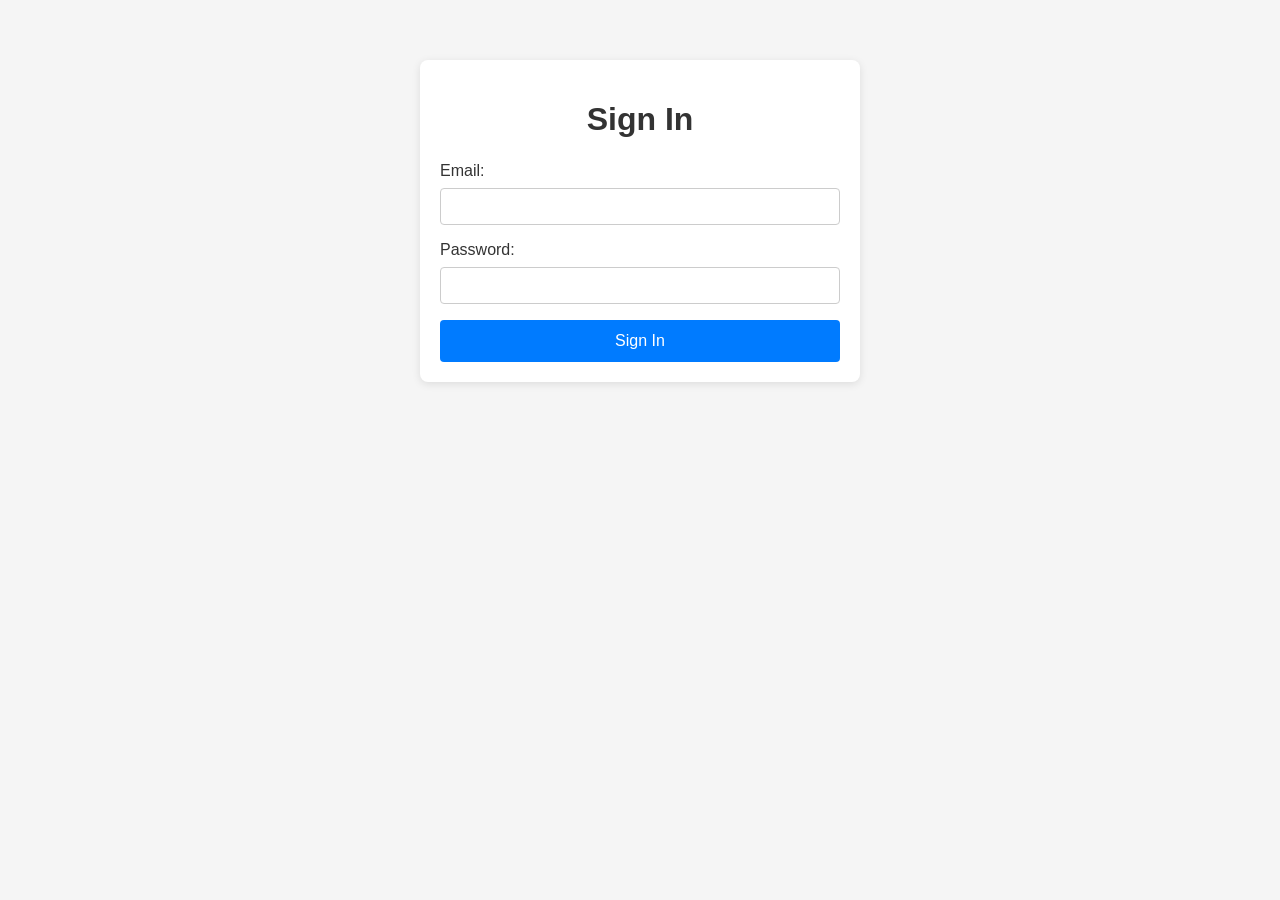
==== index.html @ 5eba843e "Initial delivery‑app scaffold" ====
<!DOCTYPE html>
<html lang="en">
<head>
    <meta charset="UTF-8">
    <meta name="viewport" content="width=device-width, initial-scale=1.0">
    <title>Delivery App - Sign In</title>
    <link rel="stylesheet" href="style.css">
</head>
<body>
    <div class="container">
        <h1>Sign In</h1>
        <form id="signInForm">
            <label for="email">Email:</label>
            <input type="email" id="email" required>
            <label for="password">Password:</label>
            <input type="password" id="password" required>
            <button type="submit">Sign In</button>
        </form>
    </div>
    <script src="script.js"></script>
</body>
</html>
---- style.css ----
/* Basic reset and typography */
body, html {
    margin: 0;
    padding: 0;
    font-family: 'Segoe UI', Tahoma, Geneva, Verdana, sans-serif;
    background-color: #f5f5f5;
    color: #333;
}

.container {
    max-width: 400px;
    margin: 60px auto;
    padding: 20px;
    background-color: #fff;
    border-radius: 8px;
    box-shadow: 0 2px 8px rgba(0,0,0,0.1);
}

h1 {
    text-align: center;
    margin-bottom: 24px;
    font-weight: 600;
}

form label {
    display: block;
    margin-bottom: 8px;
    font-weight: 500;
}

form input[type="text"],
form input[type="email"],
form input[type="password"],
form textarea {
    width: 100%;
    padding: 10px;
    margin-bottom: 16px;
    border: 1px solid #ccc;
    border-radius: 4px;
    box-sizing: border-box;
}

form button {
    width: 100%;
    padding: 12px;
    background-color: #007bff;
    color: #fff;
    border: none;
    border-radius: 4px;
    font-size: 16px;
    cursor: pointer;
}

form button:hover {
    background-color: #0069d9;
}

/* Simple responsive adjustments */
@media (max-width: 480px) {
    .container {
        margin: 20px;
        padding: 16px;
    }
}
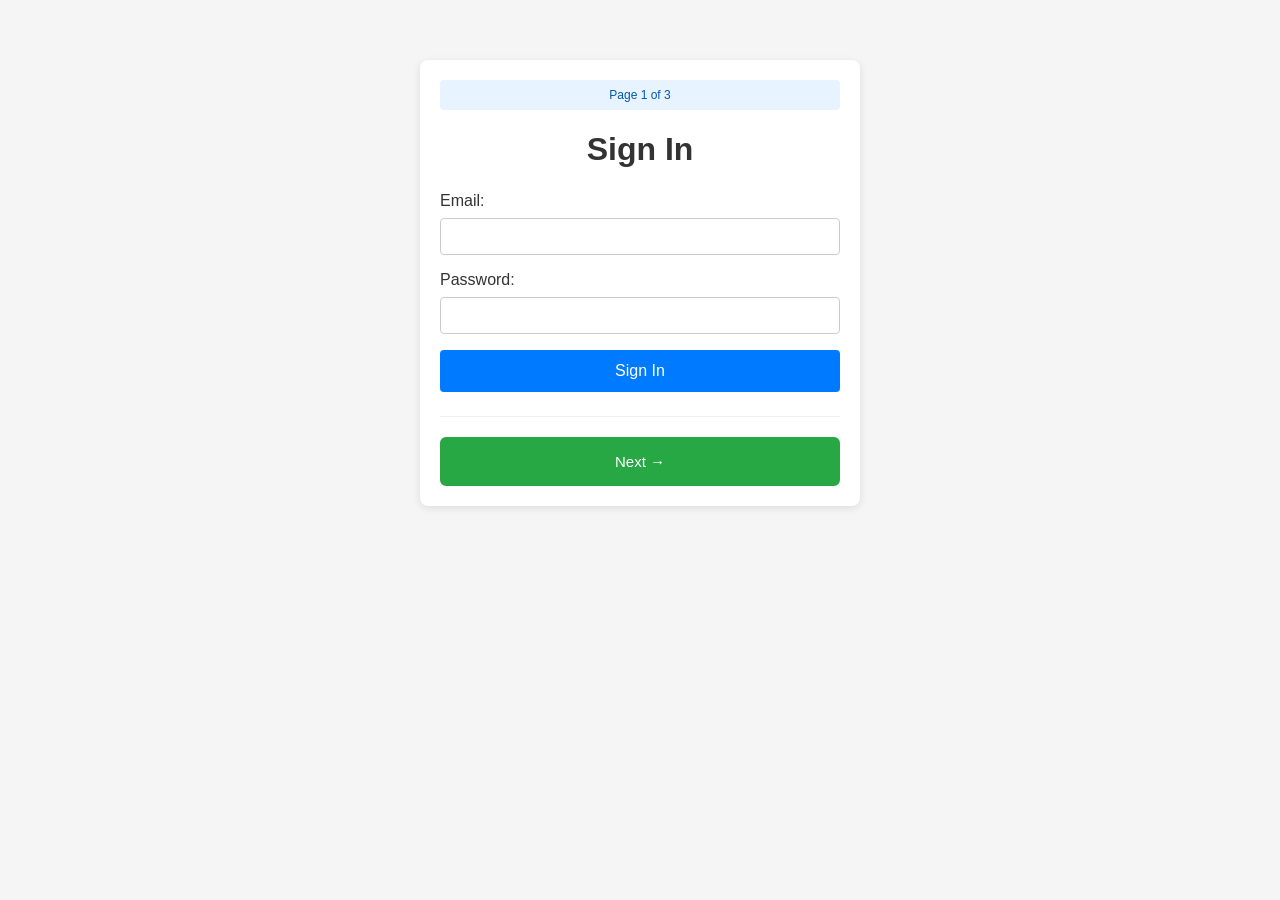
==== commit 80294b27: "Restructure to multi-page app with clean navigation between index.html, delivery.html, checkout.html" ====
--- a/index.html
+++ b/index.html
@@ -8,6 +8,7 @@
 </head>
 <body>
     <div class="container">
+        <div class="page-indicator">Page 1 of 3</div>
         <h1>Sign In</h1>
         <form id="signInForm">
             <label for="email">Email:</label>
@@ -16,6 +17,9 @@
             <input type="password" id="password" required>
             <button type="submit">Sign In</button>
         </form>
+        <div class="nav-buttons">
+            <button class="nav-btn forward-btn" onclick="goToPage('delivery.html')">Next →</button>
+        </div>
     </div>
     <script src="script.js"></script>
 </body>
--- a/style.css
+++ b/style.css
@@ -22,6 +22,27 @@
     font-weight: 600;
 }
 
+/* Page Indicator */
+.page-indicator {
+    text-align: center;
+    margin-bottom: 16px;
+    padding: 8px;
+    background-color: #e7f3ff;
+    border-radius: 4px;
+    font-size: 12px;
+    color: #0056b3;
+    font-weight: 500;
+}
+
+/* Page visibility */
+.page {
+    display: none;
+}
+
+.page.active {
+    display: block;
+}
+
 form label {
     display: block;
     margin-bottom: 8px;
@@ -40,7 +61,7 @@
     box-sizing: border-box;
 }
 
-form button {
+form button[type="submit"] {
     width: 100%;
     padding: 12px;
     background-color: #007bff;
@@ -51,8 +72,68 @@
     cursor: pointer;
 }
 
-form button:hover {
+form button[type="submit"]:hover {
     background-color: #0069d9;
+}
+
+/* Navigation buttons */
+.nav-buttons {
+    display: flex;
+    gap: 12px;
+    margin-top: 24px;
+    padding-top: 20px;
+    border-top: 1px solid #eee;
+}
+
+.nav-btn {
+    flex: 1;
+    padding: 14px 16px;
+    font-size: 15px;
+    font-weight: 500;
+    border: 2px solid transparent;
+    border-radius: 6px;
+    cursor: pointer;
+    transition: all 0.3s ease;
+    text-align: center;
+}
+
+.back-btn {
+    background-color: #6c757d;
+    color: #fff;
+    border-color: #6c757d;
+}
+
+.back-btn:hover {
+    background-color: #5a6268;
+    border-color: #5a6268;
+    transform: translateX(-3px);
+    box-shadow: 0 2px 6px rgba(0,0,0,0.2);
+}
+
+.forward-btn {
+    background-color: #28a745;
+    color: #fff;
+    border-color: #28a745;
+}
+
+.forward-btn:hover {
+    background-color: #218838;
+    border-color: #218838;
+    transform: translateX(3px);
+    box-shadow: 0 2px 6px rgba(0,0,0,0.2);
+}
+
+#orderSummary {
+    background-color: #f9f9f9;
+    padding: 15px;
+    border-radius: 4px;
+    margin-bottom: 20px;
+    border: 1px solid #e9ecef;
+}
+
+#orderSummary p {
+    margin: 8px 0;
+    line-height: 1.5;
 }
 
 /* Simple responsive adjustments */
